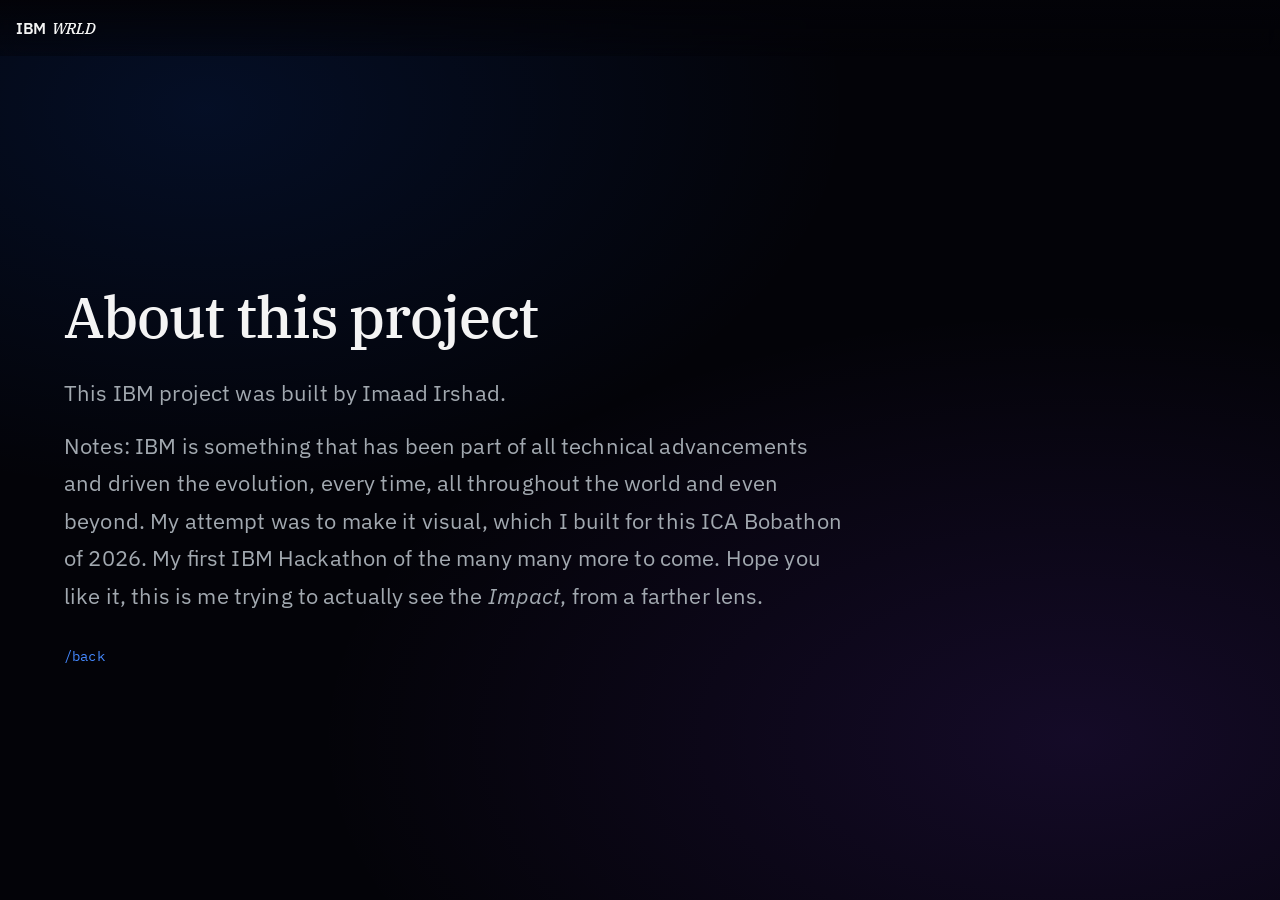
==== about.html @ 68c03873 "added about" ====
<!DOCTYPE html>
<html lang="en">

<head>
    <meta charset="UTF-8">
    <meta name="viewport" content="width=device-width, initial-scale=1.0">
    <title>About — IBM WRLD</title>
    <link rel="icon" type="image/png" href="data/favicon-ibm-white.png">
    <link rel="preconnect" href="https://fonts.googleapis.com">
    <link rel="preconnect" href="https://fonts.gstatic.com" crossorigin>
    <link
        href="https://fonts.googleapis.com/css2?family=IBM+Plex+Mono:wght@400;500&family=IBM+Plex+Sans:ital,wght@0,300;0,400;0,500;0,600;0,700;1,400&family=IBM+Plex+Serif:ital,wght@0,400;0,500;0,600;0,700;1,400&display=swap"
        rel="stylesheet">
    <link rel="stylesheet" href="styles.css?v=wrld26">
    <style>
        .about-wrap {
            min-height: 100vh;
            display: flex;
            align-items: center;
            justify-content: center;
            padding: 6.2rem 5vw 3rem;
            background:
                radial-gradient(ellipse 70% 60% at 16% 12%, rgba(15, 98, 254, 0.12), transparent 72%),
                radial-gradient(ellipse 80% 64% at 84% 82%, rgba(138, 63, 252, 0.13), transparent 74%),
                var(--bg);
        }

        .about-card {
            width: min(1160px, 100%);
            min-height: min(74vh, 820px);
            padding: clamp(0.5rem, 1.4vw, 1rem) 0;
            display: flex;
            flex-direction: column;
            justify-content: center;
        }

        .about-title {
            font-family: var(--font-serif);
            font-size: clamp(2rem, 4.6vw, 3.6rem);
            line-height: 1.12;
            letter-spacing: -0.02em;
            margin-bottom: clamp(1rem, 2.3vw, 1.6rem);
            color: var(--text);
        }

        .about-copy {
            font-family: var(--font-sans);
            font-size: clamp(1.06rem, 1.7vw, 1.42rem);
            color: var(--text-muted);
            line-height: 1.72;
            max-width: 60ch;
        }

        .about-copy + .about-copy {
            margin-top: 1rem;
        }

        .about-back {
            margin-top: clamp(1.15rem, 2.4vw, 1.9rem);
            display: inline-block;
            font-family: var(--font-mono);
            font-size: clamp(0.88rem, 1vw, 1rem);
            text-decoration: none;
            color: var(--accent-2);
        }

        .about-back:hover {
            text-decoration: underline;
        }
    </style>
</head>

<body>
    <div class="app">
        <header class="header">
            <a href="index.html" class="brand"><span class="brand-text"><span class="brand-ibm">IBM</span> <span
                        class="brand-sub">WRLD</span></span></a>
        </header>

        <main class="about-wrap">
            <section class="about-card">
                <h1 class="about-title">About this project</h1>
                <p class="about-copy">
                    This IBM project was built by Imaad Irshad.
                </p>
                <p class="about-copy">
                    Notes: IBM is something that has been part of all technical advancements and driven the evolution,
                    every time, all throughout the world and even beyond. My attempt was to make it visual, which I
                    built for this ICA Bobathon of 2026. My first IBM Hackathon of the many many more to come. Hope you
                    like it, this is me trying to actually see the <em>Impact</em>, from a farther lens.
                </p>
                <a class="about-back" href="index.html">/back</a>
            </section>
        </main>
    </div>
</body>

</html>
---- styles.css ----
:root {
    /* IBM Design Language — dark dashboard shell + IBM blue accent */
    --bg: #030308;
    --bg-elevated: #0c0b14;
    --card: rgba(16, 14, 28, 0.92);
    --card-border: rgba(15, 98, 254, 0.14);
    --accent: #0f62fe;
    --accent-2: #4589ff;
    --accent-teal: #2dd4bf;
    --accent-teal-dim: #0d3d3a;
    --text: #f4f4f4;
    --text-muted: #a2a9b0;
    --text-dim: #6f7878;
    --green: #24a148;
    --green-dim: #166534;
    --red: #fa4d56;
    --nav-pill: rgba(22, 20, 38, 0.85);
    --radius: 14px;
    --radius-lg: 20px;
    --header-h: 56px;
    --ibm-blue: #0f62fe;
    --ibm-pink: #ee5396;
    --ibm-orange: #ff832b;
    --ibm-purple: #8a3ffc;
    /* Typography: IBM Plex — https://www.ibm.com/design/language/typography/typeface */
    --font-sans: "IBM Plex Sans", "Helvetica Neue", Arial, sans-serif;
    --font-serif: "IBM Plex Serif", "Georgia", "Times New Roman", serif;
    --font-mono: "IBM Plex Mono", ui-monospace, monospace;
    --font: var(--font-sans);
    --type-display: clamp(1.5rem, 2.5vw, 2rem);
    --type-title: 1.05rem;
    --type-body: 0.875rem;
    --type-caption: 0.75rem;
    --type-label: 0.625rem;
}

* {
    margin: 0;
    padding: 0;
    box-sizing: border-box;
}

html {
    scroll-behavior: smooth;
}

body {
    font-family: var(--font-sans);
    font-size: var(--type-body);
    font-weight: 400;
    line-height: 1.5;
    letter-spacing: 0.01em;
    background: var(--bg);
    color: var(--text);
    min-height: 100vh;
    -webkit-font-smoothing: antialiased;
    -moz-osx-font-smoothing: grayscale;
    font-feature-settings: "kern" 1, "liga" 1;
}

h1,
h2,
h3,
h4 {
    font-family: var(--font-serif);
    font-weight: 500;
    letter-spacing: -0.015em;
    line-height: 1.25;
}

.app {
    min-height: 100vh;
    display: flex;
    flex-direction: column;
}

/* ── Header ── */
.header {
    position: fixed;
    top: 0;
    left: 0;
    right: 0;
    z-index: 100;
    height: var(--header-h);
    display: flex;
    align-items: center;
    justify-content: space-between;
    padding: 0 1rem;
    gap: 1rem;
    background: linear-gradient(180deg, rgba(3, 3, 8, 0.95) 0%, rgba(3, 3, 8, 0.4) 100%);
    backdrop-filter: blur(12px);
}

.brand {
    display: flex;
    align-items: center;
    gap: 0.5rem;
    text-decoration: none;
    color: var(--text);
    flex-shrink: 0;
}

.brand-text {
    display: flex;
    align-items: baseline;
    gap: 0.35rem;
    font-size: 1rem;
    letter-spacing: -0.02em;
}

.brand-ibm {
    font-family: var(--font-sans);
    font-weight: 600;
    color: var(--text);
}

.brand-sub {
    font-family: var(--font-serif);
    font-weight: 500;
    font-style: italic;
    color: var(--text);
}

.nav-pill {
    display: none;
    align-items: center;
    gap: 0.25rem;
    padding: 0.25rem;
    background: var(--nav-pill);
    border: 1px solid var(--card-border);
    border-radius: 999px;
    box-shadow: 0 0 24px rgba(125, 23, 244, 0.08);
}

@media (min-width: 640px) {
    .nav-pill {
        display: flex;
    }
}

.nav-link {
    padding: 0.4rem 1rem;
    border-radius: 999px;
    font-family: var(--font-sans);
    font-size: var(--type-caption);
    font-weight: 500;
    color: var(--text-muted);
    text-decoration: none;
    transition: color 0.15s, background 0.15s;
}

.nav-link:hover {
    color: var(--text);
}

.nav-link.active {
    color: var(--text);
    background: rgba(15, 98, 254, 0.18);
}

.nav-link-filled {
    background: rgba(30, 26, 50, 0.9);
    color: var(--text);
    border: 1px solid var(--card-border);
}

.header-actions {
    display: flex;
    align-items: center;
    gap: 0.5rem;
    margin-left: auto;
}

.network-btn {
    display: none;
    align-items: center;
    gap: 0.35rem;
    padding: 0.45rem 0.85rem;
    border-radius: 10px;
    border: 1px solid var(--card-border);
    background: rgba(20, 18, 35, 0.9);
    color: var(--text);
    font-family: inherit;
    font-size: 0.75rem;
    cursor: pointer;
}

@media (min-width: 640px) {
    .network-btn {
        display: flex;
    }
}

.network-label {
    font-family: var(--font-sans);
    font-size: var(--type-label);
    font-weight: 500;
    letter-spacing: 0.04em;
    text-transform: uppercase;
    color: var(--text-dim);
}

.network-value {
    font-family: var(--font-sans);
    font-weight: 600;
}

.chevron {
    width: 14px;
    height: 14px;
    opacity: 0.6;
}

.icon-btn {
    width: 40px;
    height: 40px;
    border-radius: 10px;
    border: 1px solid var(--card-border);
    background: rgba(20, 18, 35, 0.9);
    color: var(--text);
    display: flex;
    align-items: center;
    justify-content: center;
    cursor: pointer;
}

.icon-btn svg {
    width: 20px;
    height: 20px;
}

/* ── Hero / Globe ── */
.hero {
    position: relative;
    height: min(62vh, 600px);
    min-height: 400px;
    margin-top: var(--header-h);
    overflow: hidden;
    flex-shrink: 0;
    background:
        radial-gradient(ellipse 80% 50% at 50% 40%, rgba(125, 23, 244, 0.08), transparent),
        var(--bg);
}

/* Floor reflection under the globe (glow preserved via globe.gl atmosphere) */
.hero::after {
    content: "";
    position: absolute;
    bottom: 4%;
    left: 50%;
    z-index: 1;
    width: min(72%, 520px);
    height: 22%;
    transform: translateX(-50%);
    background: radial-gradient(
        ellipse 100% 100% at 50% 0%,
        rgba(125, 23, 244, 0.12) 0%,
        rgba(27, 77, 140, 0.05) 45%,
        transparent 72%
    );
    pointer-events: none;
}

/* Starfield — behind Earth; sky shows through transparent WebGL clear */
.hero-stars {
    position: absolute;
    inset: 0;
    z-index: 0;
    pointer-events: none;
    overflow: hidden;
    background:
        url("data/night-sky.png") center / cover no-repeat,
        radial-gradient(ellipse 120% 80% at 50% 40%, rgba(40, 20, 70, 0.35), transparent 70%);
    opacity: 0.95;
}

.hero-stars::before,
.hero-stars::after {
    content: "";
    position: absolute;
    inset: 0;
    background-repeat: repeat;
    will-change: opacity;
}

.hero-stars::before {
    background-image:
        radial-gradient(1.5px 1.5px at 12% 18%, rgba(255, 255, 255, 0.95), transparent),
        radial-gradient(1.2px 1.2px at 38% 72%, rgba(255, 255, 255, 0.7), transparent),
        radial-gradient(2px 2px at 61% 34%, rgba(210, 220, 255, 0.85), transparent),
        radial-gradient(1.4px 1.4px at 84% 58%, rgba(255, 255, 255, 0.75), transparent),
        radial-gradient(1.2px 1.2px at 22% 91%, rgba(255, 255, 255, 0.65), transparent),
        radial-gradient(1.5px 1.5px at 93% 12%, rgba(255, 255, 255, 0.8), transparent);
    background-size: 220px 180px;
    animation: hero-stars-fade 8s ease-in-out infinite;
}

.hero-stars::after {
    background-image:
        radial-gradient(1.2px 1.2px at 8% 42%, rgba(255, 255, 255, 0.6), transparent),
        radial-gradient(2px 2px at 29% 11%, rgba(255, 255, 255, 0.9), transparent),
        radial-gradient(1.2px 1.2px at 52% 63%, rgba(255, 255, 255, 0.55), transparent),
        radial-gradient(1.5px 1.5px at 76% 27%, rgba(200, 210, 255, 0.75), transparent),
        radial-gradient(1.3px 1.3px at 88% 88%, rgba(255, 255, 255, 0.7), transparent);
    background-size: 280px 230px;
    animation: hero-stars-fade 11s ease-in-out infinite reverse;
    animation-delay: -3.5s;
}

@keyframes hero-stars-fade {
    0%,
    100% {
        opacity: 0.55;
        transform: translate3d(0, 0, 0) scale(1);
    }
    50% {
        opacity: 1;
        transform: translate3d(0, -2px, 0) scale(1.01);
    }
}

@media (prefers-reduced-motion: reduce) {
    .hero-stars::before,
    .hero-stars::after {
        animation: none;
        opacity: 0.3;
    }
}

.globe-canvas {
    position: absolute;
    inset: 0;
    z-index: 2;
    width: 100% !important;
    height: 100% !important;
    display: block;
    cursor: grab;
    touch-action: none;
    overflow: hidden;
    transition: opacity 0.45s ease;
    background: transparent;
}

.globe-canvas canvas,
.moon-canvas canvas {
    background: transparent !important;
}

/* Mini moon — own docked globe (same idea as Earth), not clipped through Earth canvas */
.moon-wrap {
    position: absolute;
    top: 10%;
    right: 14%;
    z-index: 5;
    width: 132px;
    height: 132px;
    min-width: 132px;
    min-height: 132px;
    max-width: 132px;
    max-height: 132px;
    pointer-events: auto;
    visibility: visible;
    opacity: 1;
    transition:
        opacity 0.55s cubic-bezier(0.22, 1, 0.36, 1),
        visibility 0s linear 0s;
}

.hero.earth-zoomed .moon-wrap {
    opacity: 0;
    visibility: hidden;
    pointer-events: none;
    transition:
        opacity 0.55s cubic-bezier(0.22, 1, 0.36, 1),
        visibility 0s linear 0.55s;
}

.moon-dock {
    width: 132px;
    height: 132px;
    min-width: 132px;
    min-height: 132px;
    max-width: 132px;
    max-height: 132px;
    border-radius: 50%;
    overflow: hidden;
    background: transparent;
    border: none;
    box-shadow: none;
}

.moon-canvas {
    position: relative;
    width: 132px !important;
    height: 132px !important;
    min-width: 132px !important;
    min-height: 132px !important;
    max-width: 132px !important;
    max-height: 132px !important;
    display: block;
    cursor: pointer;
    touch-action: manipulation;
}

.moon-canvas canvas {
    display: block;
    width: 132px !important;
    height: 132px !important;
    max-width: 132px !important;
    max-height: 132px !important;
}

.globe-canvas canvas {
    display: block;
    width: 100% !important;
    height: 100% !important;
}

.globe-canvas:active {
    cursor: grabbing;
}

.globe-loading {
    position: absolute;
    left: 50%;
    top: 50%;
    z-index: 3;
    transform: translate(-50%, -50%);
    margin: 0;
    font-size: 0.75rem;
    color: var(--text-muted, #8b8ca8);
    pointer-events: none;
    transition: opacity 0.25s;
}

.globe-loading[hidden] {
    display: none;
}

.globe-loading--error {
    color: #ffb4b4;
}

.file-warn {
    position: fixed;
    inset: 0 auto auto 0;
    z-index: 9999;
    width: 100%;
    margin: 0;
    padding: 0.75rem 1rem;
    font-size: 0.8125rem;
    text-align: center;
    color: #f4f4f8;
    background: linear-gradient(90deg, #8a1c1c, #5c1010);
    border-bottom: 1px solid rgba(255, 120, 120, 0.4);
}

.file-warn code {
    padding: 0.1rem 0.35rem;
    border-radius: 4px;
    background: rgba(0, 0, 0, 0.35);
}

.file-warn a {
    color: #7dd3fc;
}

.validator-panel {
    display: none;
    position: absolute;
    bottom: 1rem;
    left: 0.5rem;
    z-index: 20;
    max-width: 340px;
}

@media (min-width: 1024px) {
    .validator-panel {
        display: block;
    }
}

.validator-panel-inner {
    padding: 1rem 1.15rem;
    background: var(--card);
    border: 1px solid var(--card-border);
    border-radius: var(--radius);
    box-shadow: 0 8px 32px rgba(0, 0, 0, 0.4);
    backdrop-filter: blur(12px);
}

.validator-top {
    display: flex;
    justify-content: space-between;
    align-items: flex-start;
    gap: 1rem;
    margin-bottom: 1rem;
}

.validator-id {
    display: flex;
    gap: 0.65rem;
    align-items: center;
}

.validator-avatar {
    width: 40px;
    height: 40px;
    border-radius: 50%;
    background: linear-gradient(135deg, var(--accent), var(--accent-2));
    display: flex;
    align-items: center;
    justify-content: center;
    font-family: var(--font-sans);
    font-weight: 600;
    font-size: 0.9rem;
}

.validator-name {
    font-family: var(--font-serif);
    font-weight: 500;
    font-size: var(--type-title);
}

.validator-city {
    font-family: var(--font-sans);
    font-size: var(--type-caption);
    font-weight: 400;
    color: var(--text-muted);
}

.validator-rank {
    text-align: right;
}

.rank-num {
    display: block;
    font-size: 0.7rem;
    color: var(--text-dim);
    margin-bottom: 0.25rem;
}

.rank-ring {
    position: relative;
    width: 44px;
    height: 44px;
    margin-left: auto;
}

.rank-ring svg {
    width: 100%;
    height: 100%;
    transform: rotate(-90deg);
}

.ring-bg {
    fill: none;
    stroke: rgba(255, 255, 255, 0.08);
    stroke-width: 3;
}

.ring-fg {
    fill: none;
    stroke: var(--accent);
    stroke-width: 3;
    stroke-dasharray: 97.4;
    stroke-dashoffset: calc(97.4 - (97.4 * var(--pct) / 100));
    stroke-linecap: round;
}

.rank-ring span {
    position: absolute;
    inset: 0;
    display: flex;
    align-items: center;
    justify-content: center;
    font-size: 0.65rem;
    font-weight: 600;
}

.validator-stats {
    display: grid;
    grid-template-columns: repeat(3, 1fr);
    gap: 0.5rem;
    padding-top: 0.75rem;
    border-top: 1px solid var(--card-border);
}

.validator-stats strong {
    display: block;
    font-family: var(--font-serif);
    font-size: 1.15rem;
    font-weight: 600;
    font-variant-numeric: tabular-nums;
    letter-spacing: -0.02em;
}

.validator-stats span {
    font-family: var(--font-sans);
    font-size: var(--type-label);
    font-weight: 500;
    color: var(--text-muted);
    text-transform: lowercase;
    letter-spacing: 0.02em;
}

/* ── Dashboard ── */
.dashboard {
    position: relative;
    z-index: 10;
    margin-top: 0;
    padding: 0 0.75rem 1rem;
}

.dashboard-legend {
    display: flex;
    flex-wrap: wrap;
    align-items: center;
    justify-content: center;
    gap: 0.55rem 1.35rem;
    max-width: 1200px;
    margin: 0 auto 0.65rem;
    padding: 0.55rem 1.1rem;
    background: rgba(12, 10, 22, 0.92);
    border: 1px solid var(--card-border);
    border-radius: 999px;
    font-family: var(--font-sans);
    font-size: var(--type-label);
    font-weight: 500;
    color: var(--text-muted);
    box-shadow: 0 4px 20px rgba(0, 0, 0, 0.25);
}

.dashboard-legend-item {
    display: inline-flex;
    align-items: center;
    gap: 0.4rem;
    white-space: nowrap;
}

.dashboard-inner {
    max-width: 1200px;
    margin: 0 auto;
    padding: 1.25rem;
    background: var(--bg-elevated);
    border: 1px solid var(--card-border);
    border-radius: var(--radius-lg);
    box-shadow: 0 4px 48px rgba(125, 23, 244, 0.06);
}

.row-duo {
    display: grid;
    grid-template-columns: 1fr;
    gap: 0.75rem;
    margin-bottom: 0.75rem;
}

@media (min-width: 768px) {
    .row-duo {
        grid-template-columns: 1fr 1fr;
    }
}

/* Legacy office list (removed from HTML; hide if cached page still has it) */
#offices-section,
#office-list,
.offices-row,
.offices-list-card {
    display: none !important;
}

/* Offices list + hover preview */
.offices-row {
    align-items: stretch;
}

@media (min-width: 900px) {
    .offices-row {
        grid-template-columns: minmax(0, 1fr) minmax(280px, 360px);
    }
}

.offices-list-card {
    display: flex;
    flex-direction: column;
    min-height: 320px;
}

.card-head-min {
    justify-content: flex-end;
    margin-bottom: 0.35rem;
    padding-bottom: 0;
    border-bottom: none;
}

.badge-dim {
    font-size: 0.65rem;
    color: var(--text-dim);
    background: rgba(255, 255, 255, 0.04);
    border: 1px solid rgba(255, 255, 255, 0.06);
    padding: 0.2rem 0.55rem;
    border-radius: 999px;
}

.office-list-scroll {
    max-height: min(52vh, 520px);
    overflow-y: auto;
    padding-right: 0.25rem;
    scrollbar-width: thin;
    scrollbar-color: rgba(125, 23, 244, 0.35) transparent;
}

.office-list-scroll::-webkit-scrollbar {
    width: 5px;
}

.office-list-scroll::-webkit-scrollbar-thumb {
    background: rgba(125, 23, 244, 0.35);
    border-radius: 4px;
}

.block-item-compact {
    grid-template-columns: auto 1fr auto;
    cursor: default;
    border-radius: 10px;
    padding: 0.55rem 0.5rem;
    margin: 0 -0.35rem;
    border-bottom: none;
    transition: background 0.18s ease, box-shadow 0.18s ease;
}

.block-item-compact.is-hovered,
.block-item-compact:focus-visible {
    background: rgba(125, 23, 244, 0.1);
    box-shadow: inset 3px 0 0 var(--accent);
    outline: none;
}

.block-val-strong {
    font-weight: 600;
    font-size: 0.78rem;
}

.block-val-muted {
    color: var(--text-muted);
    font-size: 0.68rem;
}

.block-region {
    font-size: 0.6rem;
    color: var(--text-dim);
    text-transform: uppercase;
    letter-spacing: 0.05em;
    align-self: center;
}

.office-preview {
    position: relative;
    min-height: 0;
}

.office-preview-hero {
    display: block;
    position: absolute;
    z-index: 22;
    width: min(320px, calc(100vw - 7.5rem));
    pointer-events: auto;
    top: auto;
    bottom: 5.5rem;
    left: 50%;
    right: auto;
    transform: translateX(-50%);
}

@media (min-width: 768px) {
    .office-preview-hero {
        bottom: 6rem;
        width: min(300px, calc(100vw - 8.5rem));
    }
}

@media (min-width: 1024px) {
    .office-preview-hero {
        top: auto;
        bottom: 7rem;
        left: auto;
        right: max(1rem, 2vw);
        width: min(300px, 30vw);
        transform: none;
    }
}

.globe-canvas.globe-hovering {
    cursor: pointer;
}

.office-preview-inner {
    height: 100%;
    min-height: 280px;
    padding: 1.35rem 1.4rem;
    background: linear-gradient(145deg, rgba(22, 20, 38, 0.95), rgba(12, 11, 20, 0.92));
    border: 1px solid rgba(125, 23, 244, 0.18);
    border-radius: var(--radius);
    box-shadow:
        0 12px 40px rgba(0, 0, 0, 0.45),
        inset 0 1px 0 rgba(255, 255, 255, 0.04);
    backdrop-filter: blur(14px);
    display: flex;
    flex-direction: column;
    justify-content: center;
    animation: preview-in 0.32s ease-out;
}

@keyframes preview-in {
    from {
        opacity: 0;
        transform: translateY(8px);
    }
    to {
        opacity: 1;
        transform: translateY(0);
    }
}

.office-preview-inner.office-preview-empty {
    text-align: center;
    justify-content: center;
    gap: 0.35rem;
    border-style: dashed;
    border-color: rgba(125, 23, 244, 0.12);
    background: rgba(8, 8, 16, 0.5);
    animation: none;
}

.office-preview-hint {
    font-family: var(--font-serif);
    font-size: var(--type-body);
    color: var(--text-muted);
    font-weight: 400;
    font-style: italic;
}

.office-preview-sub {
    font-family: var(--font-sans);
    font-size: var(--type-caption);
    color: var(--text-dim);
}

.office-preview-top {
    display: flex;
    gap: 0.85rem;
    align-items: flex-start;
    margin-bottom: 1.25rem;
}

.office-preview-avatar {
    width: 44px;
    height: 44px;
    border-radius: 12px;
    display: flex;
    align-items: center;
    justify-content: center;
    font-weight: 700;
    font-size: 1rem;
    flex-shrink: 0;
    box-shadow: 0 4px 16px rgba(15, 98, 254, 0.35);
}

.office-preview-type {
    font-family: var(--font-sans);
    font-size: var(--type-label);
    font-weight: 500;
    text-transform: uppercase;
    letter-spacing: 0.08em;
    color: var(--text-dim);
    margin-bottom: 0.2rem;
}

.office-preview-name {
    font-family: var(--font-serif);
    font-size: var(--type-title);
    font-weight: 500;
    line-height: 1.3;
    color: var(--text);
}

.office-preview-meta {
    display: flex;
    flex-direction: column;
    gap: 0.85rem;
    margin: 0;
}

.office-preview-meta div {
    display: grid;
    grid-template-columns: 72px 1fr;
    gap: 0.5rem;
    align-items: baseline;
    padding-top: 0.85rem;
    border-top: 1px solid rgba(125, 23, 244, 0.1);
}

.office-preview-meta div:first-child {
    border-top: none;
    padding-top: 0;
}

.office-preview-meta dt {
    font-family: var(--font-sans);
    font-size: var(--type-label);
    font-weight: 500;
    letter-spacing: 0.06em;
    text-transform: uppercase;
    color: var(--text-dim);
}

.office-preview-meta dd {
    margin: 0;
    font-family: var(--font-sans);
    font-size: var(--type-caption);
    font-weight: 400;
    color: var(--text);
    line-height: 1.45;
}

.office-preview-link {
    margin: 1rem 0 0;
    padding-top: 0.85rem;
    border-top: 1px solid rgba(125, 23, 244, 0.15);
}

.office-preview-link a {
    font-family: var(--font-sans);
    font-size: var(--type-caption);
    font-weight: 600;
    color: #ff4d4d;
    text-decoration: none;
}

.office-preview-link a:hover {
    color: #ff7a7a;
    text-decoration: underline;
}

.footer-link-btn {
    background: none;
    border: none;
    padding: 0;
    font: inherit;
    font-size: 0.8rem;
    color: var(--text-dim);
    font-family: ui-monospace, monospace;
    cursor: pointer;
    transition: color 0.15s;
}

.footer-link-btn:hover {
    color: var(--text-muted);
}

.row-trio {
    display: grid;
    grid-template-columns: 1fr;
    gap: 0.75rem;
    margin-bottom: 0.75rem;
}

@media (min-width: 900px) {
    .row-trio {
        grid-template-columns: 1fr 1fr 1.4fr;
    }
}

.row-stake .card-metric:last-child {
    grid-column: span 1;
}

.card {
    background: var(--card);
    border: 1px solid var(--card-border);
    border-radius: var(--radius);
    padding: 1rem 1.1rem;
    min-height: 120px;
    display: flex;
    flex-direction: column;
}

.card-head {
    display: flex;
    align-items: center;
    justify-content: space-between;
    gap: 0.5rem;
    margin-bottom: 0.5rem;
}

.card-head h3 {
    font-family: var(--font-serif);
    font-size: var(--type-body);
    font-weight: 500;
    color: var(--text);
    display: flex;
    align-items: center;
    gap: 0.35rem;
}

.card-head h3 .sub {
    font-family: var(--font-sans);
    font-size: var(--type-caption);
    font-weight: 400;
    opacity: 0.75;
}

.gear-btn {
    background: none;
    border: none;
    color: var(--text-dim);
    font-size: 0.75rem;
    cursor: pointer;
    padding: 0;
    line-height: 1;
}

.badge {
    font-family: var(--font-sans);
    font-size: var(--type-label);
    font-weight: 500;
    letter-spacing: 0.03em;
    padding: 0.2rem 0.5rem;
    border-radius: 6px;
    background: rgba(255, 255, 255, 0.05);
    color: var(--text-dim);
    white-space: nowrap;
}

.badge-live {
    display: inline-flex;
    align-items: center;
    gap: 0.3rem;
    color: var(--green);
    background: rgba(74, 222, 128, 0.08);
}

.live-dot {
    width: 6px;
    height: 6px;
    border-radius: 50%;
    background: var(--green);
    box-shadow: 0 0 8px var(--green);
    animation: pulse 2s ease infinite;
}

@keyframes pulse {
    0%, 100% { opacity: 1; }
    50% { opacity: 0.5; }
}

/* Proposal history */
.card-proposal {
    min-height: 160px;
}

.region-stats {
    list-style: none;
    display: flex;
    flex-direction: column;
    gap: 0.55rem;
    flex: 1;
    margin: 0.35rem 0;
}

.region-stat-row {
    display: flex;
    flex-direction: column;
    gap: 0.15rem;
    font-size: 0.72rem;
}

.region-stat-name {
    font-family: var(--font-serif);
    font-weight: 500;
    font-size: var(--type-caption);
    color: var(--text);
    letter-spacing: 0.01em;
}

.region-stat-nums {
    font-family: var(--font-sans);
    font-size: var(--type-label);
    color: var(--text-muted);
}

.region-num-office { color: var(--ibm-blue); }
.region-num-client { color: var(--ibm-pink); }
.region-num-partner { color: var(--ibm-orange); }

.dot {
    width: 8px;
    height: 8px;
    border-radius: 50%;
    display: inline-block;
}

.dot-office { background: var(--ibm-blue); box-shadow: 0 0 6px var(--ibm-blue); }
.dot-client { background: var(--ibm-pink); box-shadow: 0 0 6px var(--ibm-pink); }
.dot-partner { background: var(--ibm-orange); box-shadow: 0 0 6px var(--ibm-orange); }
.dot-initiative { background: var(--ibm-purple); box-shadow: 0 0 6px var(--ibm-purple); }

.proposal-foot {
    display: flex;
    justify-content: space-between;
    font-size: 0.7rem;
    color: var(--text-muted);
    margin-top: auto;
}

.proposal-foot strong {
    color: var(--green);
}

/* Recent blocks */
.card-blocks {
    min-height: 200px;
}

.block-list {
    list-style: none;
    display: flex;
    flex-direction: column;
    gap: 0.65rem;
    flex: 1;
}

.block-item {
    display: grid;
    grid-template-columns: 1fr auto;
    gap: 0.6rem 0.85rem;
    align-items: start;
    font-size: 0.7rem;
    padding: 0 0 0.65rem 0.55rem;
    border-bottom: 1px solid rgba(125, 23, 244, 0.06);
    border-left: 3px solid var(--block-accent, var(--accent));
}

.block-item:last-child {
    border-bottom: none;
    padding-bottom: 0;
}

.block-fields {
    display: flex;
    flex-direction: column;
    gap: 0.2rem;
}

.block-row {
    display: flex;
    gap: 0.45rem;
    align-items: baseline;
}

.block-label {
    font-family: var(--font-sans);
    color: var(--text-dim);
    font-size: var(--type-label);
    font-weight: 500;
    letter-spacing: 0.06em;
    text-transform: uppercase;
    min-width: 76px;
}

.block-val {
    font-family: var(--font-sans);
    color: var(--text);
    font-weight: 400;
}

.block-txs {
    text-align: right;
    display: flex;
    flex-direction: column;
    gap: 0.15rem;
}

.block-txs .block-label {
    min-width: 0;
}

.block-txs strong {
    font-family: var(--font-serif);
    color: var(--text);
    font-size: var(--type-body);
    font-weight: 600;
    font-variant-numeric: tabular-nums;
}

/* Metric cards */
.card-metric {
    position: relative;
    min-height: 7rem;
}

.metric-value {
    font-family: var(--font-serif);
    font-size: clamp(1.65rem, 2.2vw, 2rem);
    font-weight: 400;
    letter-spacing: -0.03em;
    line-height: 1.1;
    font-variant-numeric: tabular-nums;
    margin-top: auto;
    padding-top: 0.75rem;
}

.metric-value-lg {
    font-size: clamp(1.85rem, 2.5vw, 2.25rem);
    margin-top: auto;
    padding-top: 1rem;
}

.metric-value .unit,
.metric-value-lg .unit {
    font-family: var(--font-sans);
    font-size: var(--type-caption);
    font-weight: 400;
    color: var(--text-muted);
    letter-spacing: 0;
}

.metric-value-pos {
    color: var(--green);
}

/* Block info card */
.card-block-info {
    min-height: 140px;
}

.block-info-grid {
    display: grid;
    grid-template-columns: 1fr 1fr;
    gap: 0.85rem 1rem;
    height: 100%;
}

.bi-item {
    display: flex;
    flex-direction: column;
    gap: 0.2rem;
}

.bi-validator {
    grid-column: span 2;
}

.bi-label {
    font-family: var(--font-sans);
    font-size: var(--type-label);
    font-weight: 500;
    letter-spacing: 0.06em;
    text-transform: uppercase;
    color: var(--text-dim);
}

.bi-val {
    font-family: var(--font-sans);
    font-size: var(--type-caption);
    font-weight: 500;
    color: var(--text);
    line-height: 1.35;
}

.val-icon {
    color: var(--green);
    margin-right: 0.15rem;
}

/* Pending stake */
.card-pending .pending-bar {
    height: 4px;
    background: rgba(248, 113, 113, 0.3);
    border-radius: 2px;
    margin: 1rem 0 0.75rem;
    overflow: hidden;
}

.pending-fill {
    display: block;
    height: 100%;
    width: 88%;
    background: linear-gradient(90deg, var(--red) 0%, var(--green) 8%, var(--green) 100%);
    border-radius: 2px;
}

.ibm-fill {
    background: linear-gradient(90deg, var(--ibm-blue) 0%, #7d17f4 50%, var(--accent-teal) 100%);
}

/* ── Footer ── */
.footer {
    display: grid;
    grid-template-columns: 1fr;
    gap: 1.5rem;
    padding: 2rem 1.5rem 2.5rem;
    max-width: 1200px;
    margin: 0 auto;
    align-items: start;
    text-align: center;
}

@media (min-width: 768px) {
    .footer {
        grid-template-columns: 1fr 2fr 1fr;
        text-align: left;
    }

    .footer-center {
        text-align: center;
    }

    .footer-x {
        justify-self: end;
    }
}

.footer-links {
    display: flex;
    gap: 1rem;
    justify-content: center;
}

@media (min-width: 768px) {
    .footer-links {
        justify-content: flex-start;
    }
}

.footer-links a {
    font-size: 0.8rem;
    color: var(--text-dim);
    text-decoration: none;
    font-family: ui-monospace, monospace;
}

.footer-links a:hover {
    color: var(--text-muted);
}

.footer-tagline {
    font-family: var(--font-sans);
    font-size: var(--type-body);
    color: var(--text-muted);
    margin-bottom: 0.35rem;
}

.footer-tagline .hl {
    font-family: var(--font-serif);
    color: var(--text);
    font-weight: 500;
}

.footer-sub {
    font-family: var(--font-sans);
    font-size: var(--type-caption);
    font-weight: 400;
    color: var(--text-dim);
    line-height: 1.5;
}

.footer-sub a {
    color: var(--accent-2);
    text-decoration: none;
}

.footer-sub a:hover {
    text-decoration: underline;
}

.mascot {
    display: block;
    margin: 0.75rem auto 0;
}

.footer-badge {
    justify-self: center;
    font-family: var(--font-serif);
    font-size: var(--type-caption);
    font-weight: 500;
    font-style: italic;
    letter-spacing: 0.06em;
    color: var(--ibm-blue);
    padding: 0.45rem 0.9rem;
    border-radius: 999px;
    border: 1px solid var(--card-border);
    background: var(--card);
}

@media (min-width: 768px) {
    .footer-badge {
        justify-self: end;
    }
}

.nav-pill.nav-open {
    display: flex;
    position: fixed;
    top: var(--header-h);
    left: 1rem;
    right: 1rem;
    flex-direction: column;
    padding: 0.5rem;
    z-index: 200;
}

/* Hero layout on narrow screens — keep moon clear of preview */
@media (max-width: 767px) {
    .office-preview-inner {
        min-height: 200px;
    }

    .office-preview-hint {
        font-size: 0.9rem;
    }

}
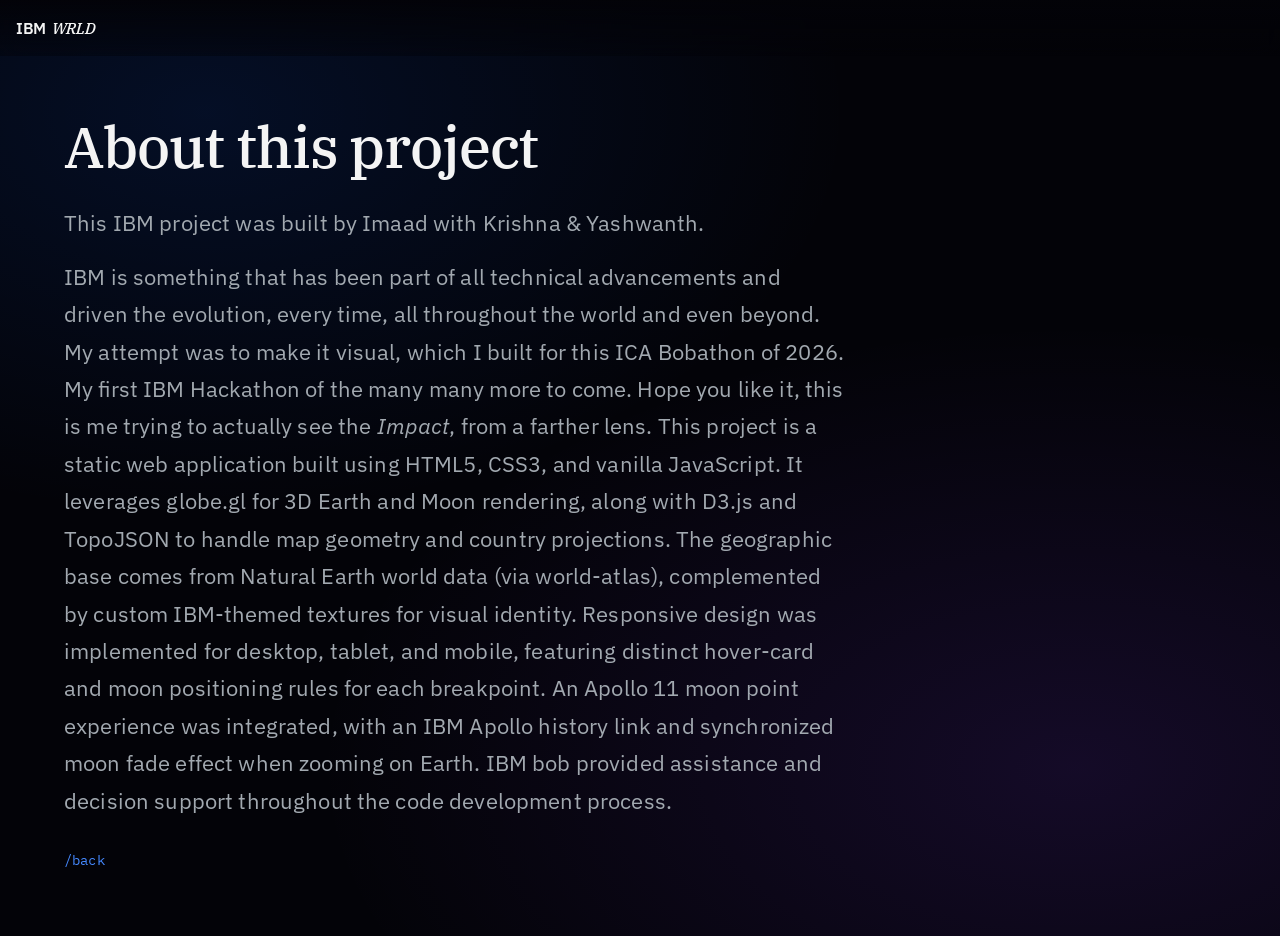
==== commit b97317eb: "mobile optimised" ====
--- a/about.html
+++ b/about.html
@@ -51,7 +51,7 @@
             max-width: 60ch;
         }
 
-        .about-copy + .about-copy {
+        .about-copy+.about-copy {
             margin-top: 1rem;
         }
 
@@ -67,6 +67,29 @@
         .about-back:hover {
             text-decoration: underline;
         }
+
+        .about-specs-title {
+            margin-top: clamp(1.4rem, 2.8vw, 2.2rem);
+            margin-bottom: 0.6rem;
+            font-family: var(--font-serif);
+            font-size: clamp(1.2rem, 2.2vw, 1.9rem);
+            color: var(--text);
+        }
+
+        .about-specs {
+            margin: 0;
+            padding-left: 1.1rem;
+            max-width: 70ch;
+            display: grid;
+            gap: 0.4rem;
+        }
+
+        .about-specs li {
+            font-family: var(--font-sans);
+            font-size: clamp(0.95rem, 1.2vw, 1.08rem);
+            line-height: 1.55;
+            color: var(--text-muted);
+        }
     </style>
 </head>
 
@@ -81,13 +104,23 @@
             <section class="about-card">
                 <h1 class="about-title">About this project</h1>
                 <p class="about-copy">
-                    This IBM project was built by Imaad Irshad.
+                    This IBM project was built by Imaad with Krishna & Yashwanth.
                 </p>
                 <p class="about-copy">
-                    Notes: IBM is something that has been part of all technical advancements and driven the evolution,
+                    IBM is something that has been part of all technical advancements and driven the evolution,
                     every time, all throughout the world and even beyond. My attempt was to make it visual, which I
                     built for this ICA Bobathon of 2026. My first IBM Hackathon of the many many more to come. Hope you
                     like it, this is me trying to actually see the <em>Impact</em>, from a farther lens.
+                    This project is a static web application built using HTML5, CSS3, and vanilla JavaScript. It
+                    leverages globe.gl for 3D Earth and Moon rendering, along with D3.js and TopoJSON to handle map
+                    geometry and country projections. The geographic base comes from Natural Earth world data (via
+                    world-atlas), complemented by custom IBM-themed textures for visual identity. Responsive design was
+                    implemented for desktop, tablet, and mobile, featuring distinct hover-card and moon positioning
+                    rules for each breakpoint. An Apollo 11 moon point experience was integrated, with an IBM Apollo
+                    history link and synchronized moon fade effect when zooming on Earth. IBM bob provided assistance
+                    and decision support throughout the code development process.
+
+
                 </p>
                 <a class="about-back" href="index.html">/back</a>
             </section>
@@ -95,4 +128,4 @@
     </div>
 </body>
 
-</html>
+</html>
--- a/styles.css
+++ b/styles.css
@@ -779,6 +779,32 @@
     }
 }
 
+@media (min-width: 768px) and (max-width: 1023px) {
+    .office-preview-hero {
+        width: min(420px, calc(100vw - 2.25rem));
+        left: 50%;
+        right: auto;
+        bottom: 4.1rem;
+        transform: translateX(-50%);
+    }
+
+    .office-preview-inner {
+        min-height: 132px;
+        max-height: 28vh;
+        padding: 0.75rem 0.95rem;
+        overflow: auto;
+    }
+
+    .office-preview-meta {
+        gap: 0.4rem;
+    }
+
+    .office-preview-meta div {
+        grid-template-columns: 66px 1fr;
+        padding-top: 0.34rem;
+    }
+}
+
 @media (min-width: 1024px) {
     .office-preview-hero {
         top: auto;
@@ -1412,13 +1438,71 @@
 
 /* Hero layout on narrow screens — keep moon clear of preview */
 @media (max-width: 767px) {
+    .moon-wrap {
+        top: 6%;
+        right: 5%;
+        width: 88px;
+        height: 88px;
+        min-width: 88px;
+        min-height: 88px;
+        max-width: 88px;
+        max-height: 88px;
+    }
+
+    .moon-dock {
+        width: 88px;
+        height: 88px;
+        min-width: 88px;
+        min-height: 88px;
+        max-width: 88px;
+        max-height: 88px;
+    }
+
+    .moon-canvas {
+        width: 88px !important;
+        height: 88px !important;
+        min-width: 88px !important;
+        min-height: 88px !important;
+        max-width: 88px !important;
+        max-height: 88px !important;
+    }
+
+    .moon-canvas canvas {
+        width: 88px !important;
+        height: 88px !important;
+        min-width: 88px !important;
+        min-height: 88px !important;
+        max-width: 88px !important;
+        max-height: 88px !important;
+    }
+
+    .office-preview-hero {
+        width: min(340px, calc(100vw - 1rem));
+        right: auto;
+        left: 50%;
+        bottom: 2.9rem;
+        transform: translateX(-50%);
+    }
+
     .office-preview-inner {
-        min-height: 200px;
+        min-height: 96px;
+        max-height: 22vh;
+        overflow: auto;
+        padding: 0.5rem 0.72rem;
     }
 
     .office-preview-hint {
         font-size: 0.9rem;
     }
 
-}
-
+    .office-preview-meta {
+        gap: 0.28rem;
+    }
+
+    .office-preview-meta div {
+        grid-template-columns: 58px 1fr;
+        padding-top: 0.26rem;
+    }
+
+}
+
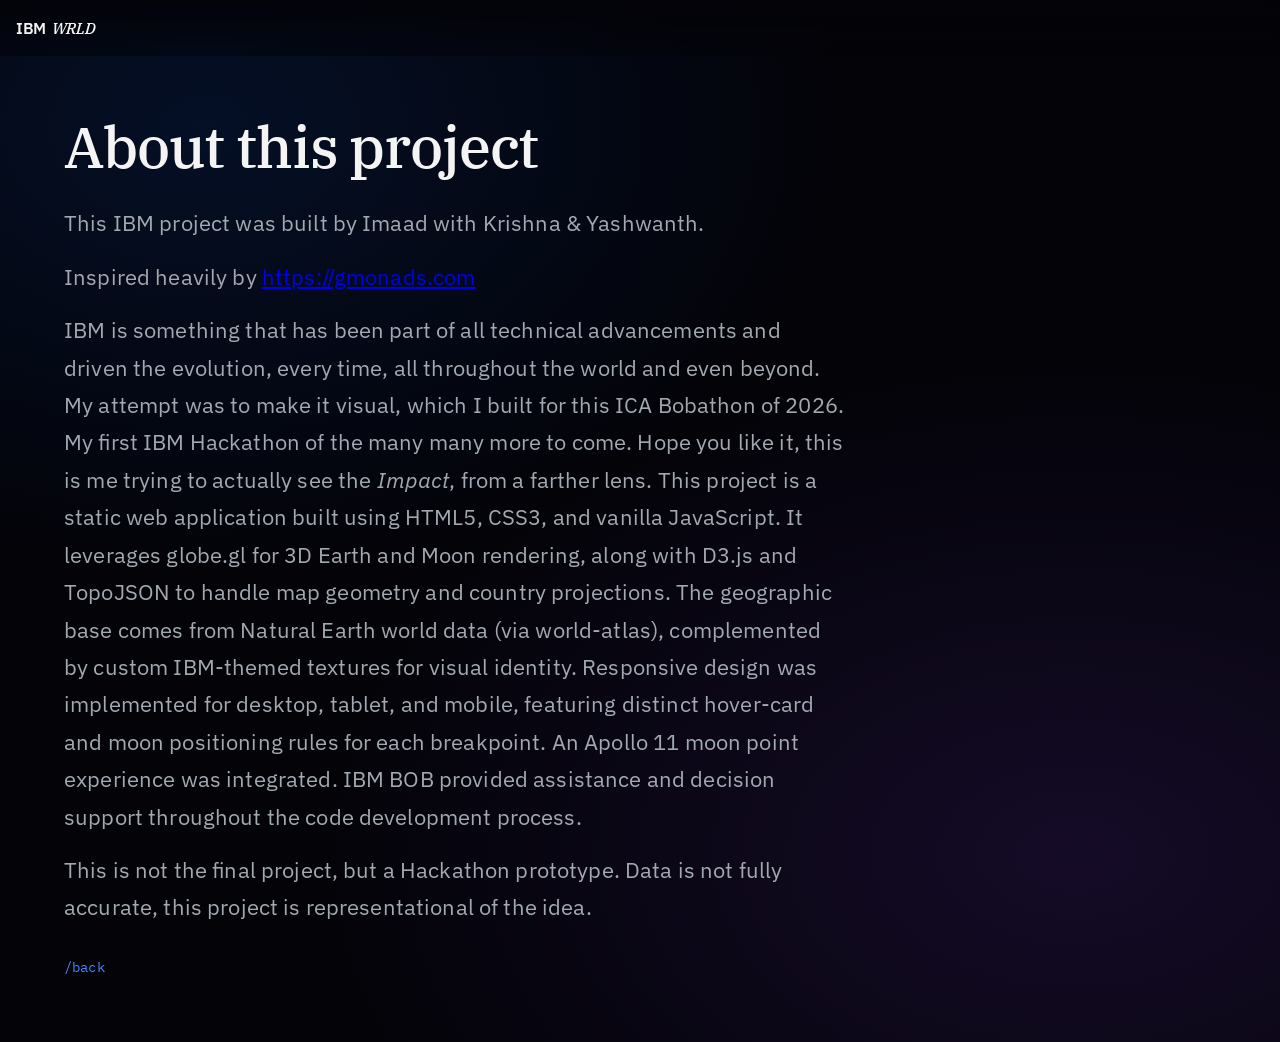
==== commit 1431268c: "disclaimer" ====
--- a/about.html
+++ b/about.html
@@ -107,6 +107,10 @@
                     This IBM project was built by Imaad with Krishna & Yashwanth.
                 </p>
                 <p class="about-copy">
+                    Inspired heavily by <a href="https://gmonads.com" target="_blank"
+                        rel="noopener noreferrer">https://gmonads.com</a>
+                </p>
+                <p class="about-copy">
                     IBM is something that has been part of all technical advancements and driven the evolution,
                     every time, all throughout the world and even beyond. My attempt was to make it visual, which I
                     built for this ICA Bobathon of 2026. My first IBM Hackathon of the many many more to come. Hope you
@@ -116,11 +120,15 @@
                     geometry and country projections. The geographic base comes from Natural Earth world data (via
                     world-atlas), complemented by custom IBM-themed textures for visual identity. Responsive design was
                     implemented for desktop, tablet, and mobile, featuring distinct hover-card and moon positioning
-                    rules for each breakpoint. An Apollo 11 moon point experience was integrated, with an IBM Apollo
-                    history link and synchronized moon fade effect when zooming on Earth. IBM bob provided assistance
+                    rules for each breakpoint. An Apollo 11 moon point experience was integrated. IBM BOB provided
+                    assistance
                     and decision support throughout the code development process.
 
 
+                </p>
+                <p class="about-copy">
+                    This is not the final project, but a Hackathon prototype. Data is not fully accurate, this project
+                    is representational of the idea.
                 </p>
                 <a class="about-back" href="index.html">/back</a>
             </section>
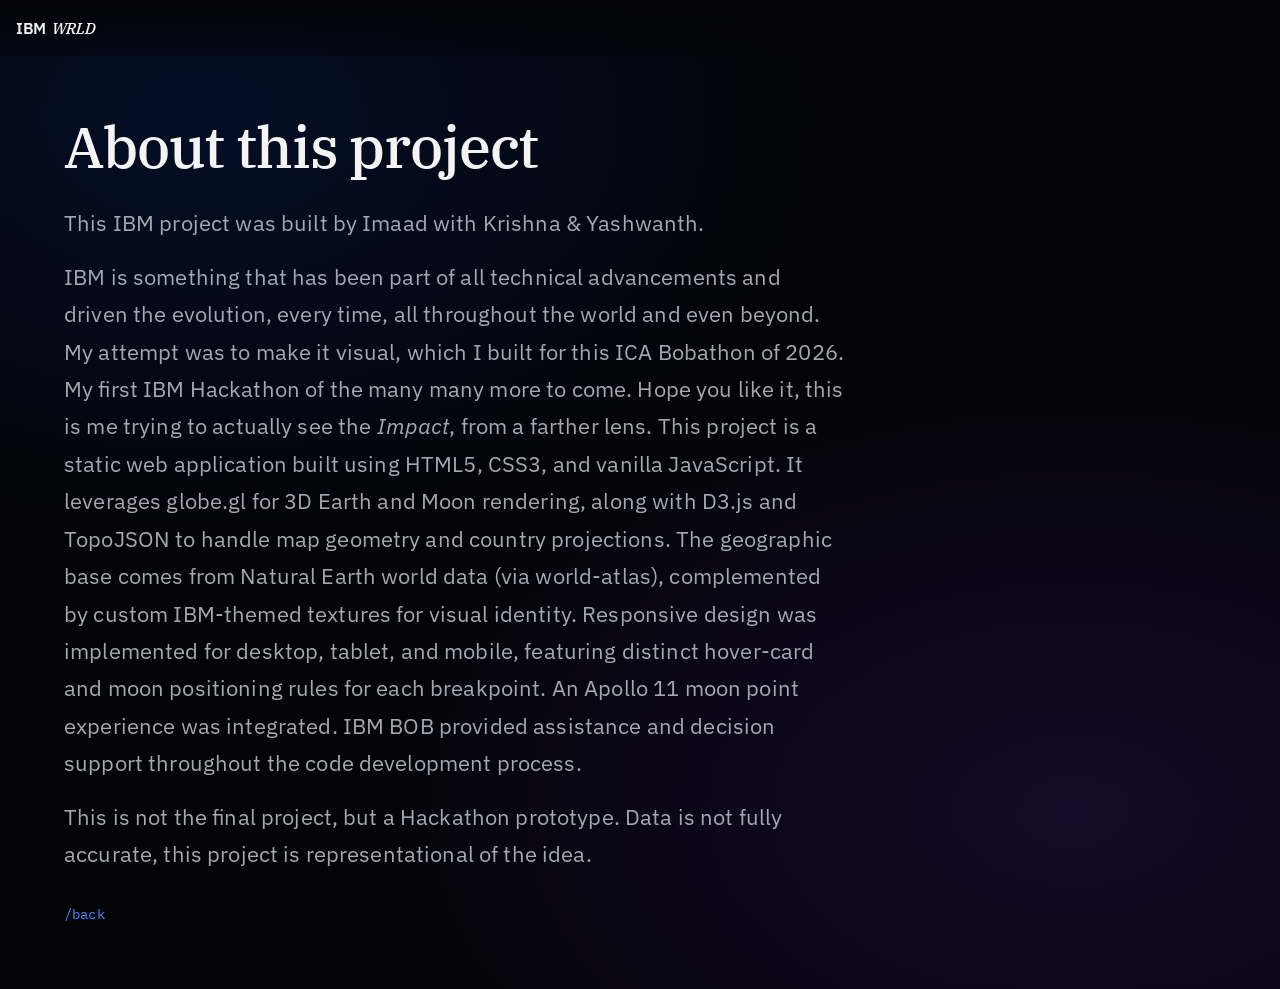
==== commit 372d592a: "Remove <p> Removed a paragraph about inspiration from a website." ====
--- a/about.html
+++ b/about.html
@@ -12,6 +12,10 @@
         href="https://fonts.googleapis.com/css2?family=IBM+Plex+Mono:wght@400;500&family=IBM+Plex+Sans:ital,wght@0,300;0,400;0,500;0,600;0,700;1,400&family=IBM+Plex+Serif:ital,wght@0,400;0,500;0,600;0,700;1,400&display=swap"
         rel="stylesheet">
     <link rel="stylesheet" href="styles.css?v=wrld26">
+    <script>
+        window.va = window.va || function () { (window.vaq = window.vaq || []).push(arguments); };
+    </script>
+    <script defer src="/_vercel/insights/script.js"></script>
     <style>
         .about-wrap {
             min-height: 100vh;
@@ -106,10 +110,7 @@
                 <p class="about-copy">
                     This IBM project was built by Imaad with Krishna & Yashwanth.
                 </p>
-                <p class="about-copy">
-                    Inspired heavily by <a href="https://gmonads.com" target="_blank"
-                        rel="noopener noreferrer">https://gmonads.com</a>
-                </p>
+
                 <p class="about-copy">
                     IBM is something that has been part of all technical advancements and driven the evolution,
                     every time, all throughout the world and even beyond. My attempt was to make it visual, which I
@@ -136,4 +137,4 @@
     </div>
 </body>
 
-</html>+</html>
--- a/styles.css
+++ b/styles.css
@@ -638,6 +638,21 @@
     white-space: nowrap;
 }
 
+.dashboard-disclaimer {
+    max-width: 1200px;
+    margin: 0 auto 0.7rem;
+    padding: 0 0.3rem;
+    display: flex;
+    justify-content: center;
+    align-items: center;
+    text-align: center;
+    font-family: var(--font-serif);
+    font-size: clamp(0.8rem, 1.15vw, 0.92rem);
+    font-style: italic;
+    letter-spacing: 0.01em;
+    color: var(--text-dim);
+}
+
 .dashboard-inner {
     max-width: 1200px;
     margin: 0 auto;
